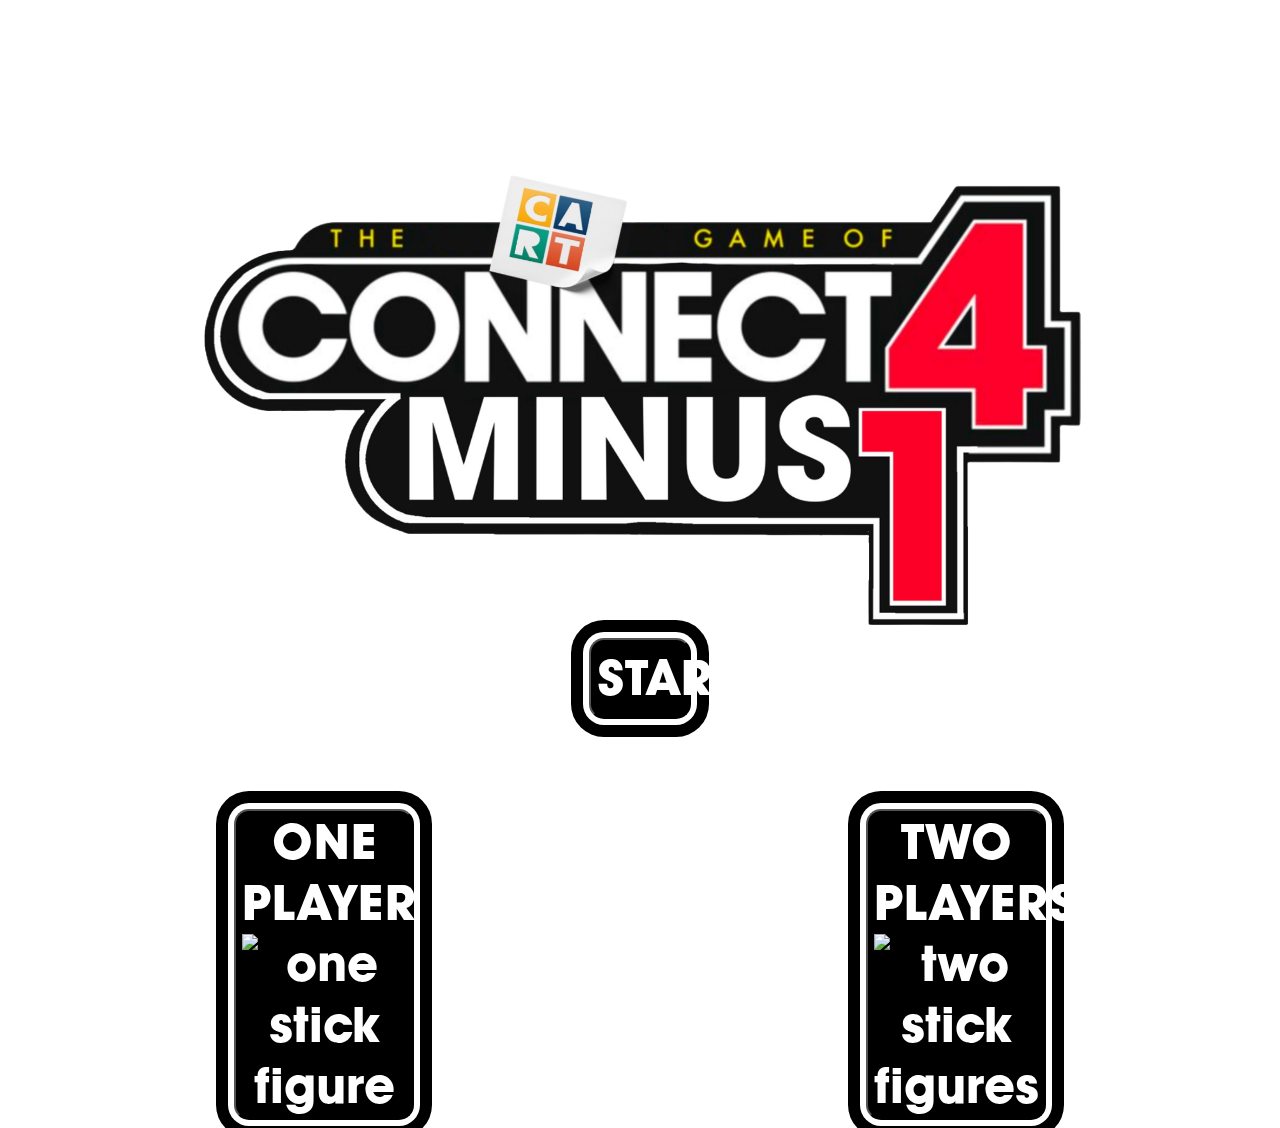
==== uwu.html @ 3172dcb9 "March 8 Live Share session" ====
<!DOCTYPE html>
<html lang="en">
<head>
    <meta charset="UTF-8">
    <meta http-equiv="X-UA-Compatible" content="IE=edge">
    <meta name="viewport" content="width=device-width, initial-scale=1.0">
    <title>Connect 4 Minus 1</title>
    <script type="module" src="js/index.js"></script>
    <link rel="stylesheet" href="style.css">
</head>

<body> 


    <div class="flex"> 
        <!-- the above is a test -->
        <img class="game-logo" src="img/game_logo.png" alt="Connect 4 Minus 1 logo">
    </div>
    <div class="flex">
        <button class="start" id="start">
            START
        </button>
    </div>
    <div class="flex-50">
        <button class="start" id="player">
            ONE PLAYER
            <img src="img/one_player_logo.png" alt="one stick figure">
        </button>
        <button class="start" id="player">
            TWO PLAYERS
            <img src="img/two_player_logo.png" alt="two stick figures">
        </button>
</body>

</html>
---- style.css ----
@font-face {
    font-family: 'Avant Garde Gothic';
    src: url('assets/fonts/AvantGardeGothic.otf');
}

html {
    font-family: 'Avant Garde Gothic';
}

* {
}

.grid {
    display: grid;
    grid-template-columns: auto auto auto auto auto auto auto;
    background-color: #3a71b5;
    width: 700px;
    padding: 10px;
}

.grid-column {
    display: grid;
    grid-template-rows: auto auto auto auto auto auto;
    height: 600px;
}

.grid-column {
    transition: background-color 200ms ease;
}

.grid-column:hover {
    background-color: #376297;
}

.grid-space {
    margin: 5%;
    border-radius: 50%;
    background-color: white;
}

/* .grid-space:hover::after {
    content: '';
    display: block;
    position: relative;
    top: 0;
    left: 0;
    width: 100%;
    height: 100%;
    border-radius: 50%;
    background-color: #d15d5d;
} */

.flex {
    width: 100%;
    display: flex;
    justify-content: center;
}

.game-logo {
    max-width: 100%;
    height: 70vh;
}

.red-piece::before {
    content: '';
    display: block;
    position: relative;
    top: 0;
    left: 0;
    width: 100%;
    height: 100%;
    border-radius: 50%;
    background-color: #d15d5d;
}

.yellow-piece::before {
    content: '';
    display: block;
    position: relative;
    top: 0;
    left: 0;
    width: 100%;
    height: 100%;
    border-radius: 50%;
    background-color: #eabc64;
}

.flex-50 {
    width: 100%;
    display: flex;
    justify-content: space-around;
    margin-top: 10vh;
}

.start {
    background-color: black;
    color: white;
    font-family: 'Avant Garde Gothic';
    box-shadow: 0 0 0 6px white, 0 0 0 18px black;
    border-radius: 15px;
}

#start {
    width: 8vw;
    height: 9vh;
    font-size: 50px;
}

#player {
    width: 14vw;
    height: auto;
    font-size: 50px;
}

#reset {
    padding-block: 0.5em;
    padding-inline: 1em;
}
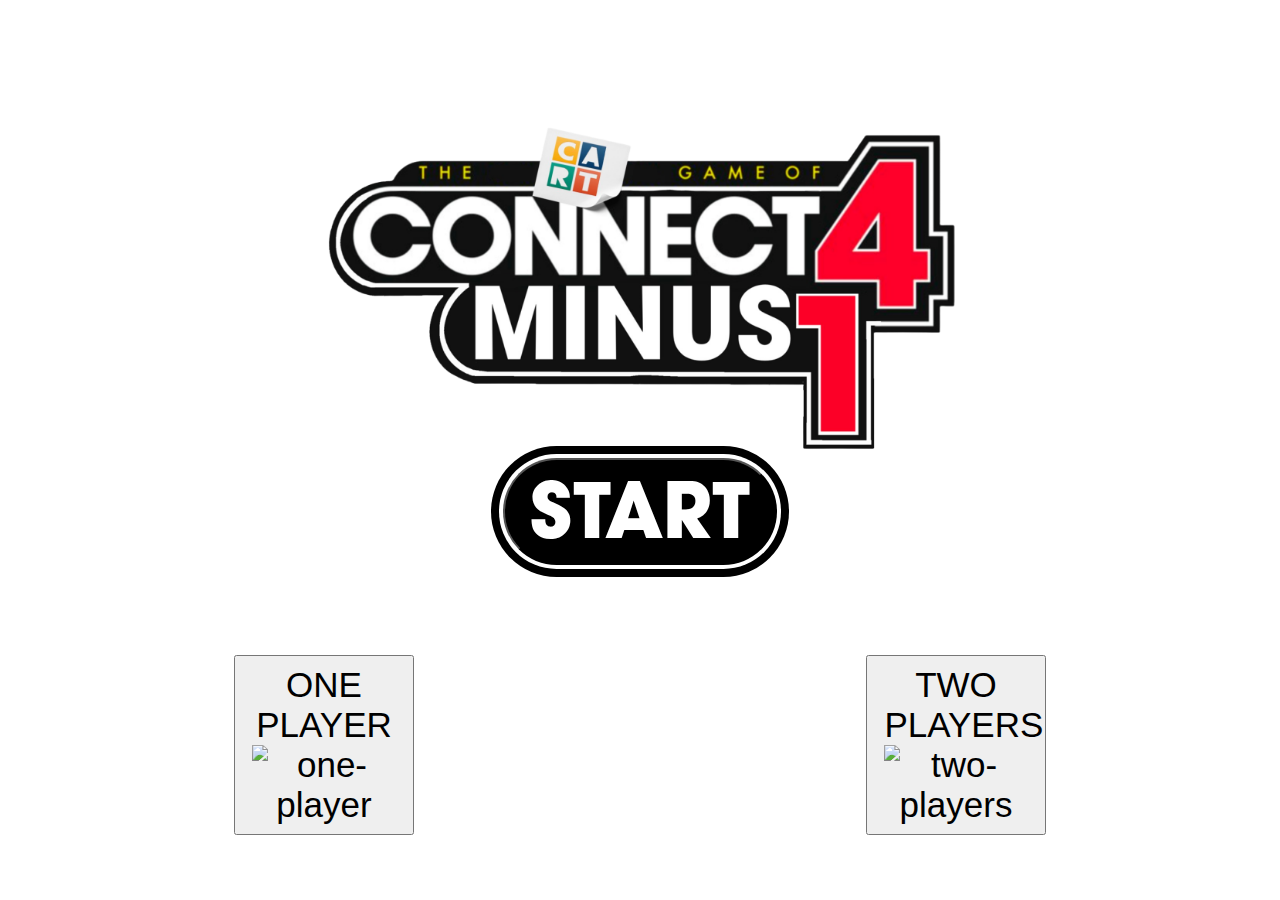
==== commit 5a592598: "Change the start page" ====
--- a/uwu.html
+++ b/uwu.html
@@ -1,5 +1,6 @@
 <!DOCTYPE html>
 <html lang="en">
+
 <head>
     <meta charset="UTF-8">
     <meta http-equiv="X-UA-Compatible" content="IE=edge">
@@ -9,26 +10,26 @@
     <link rel="stylesheet" href="style.css">
 </head>
 
-<body> 
+<body>
 
 
-    <div class="flex"> 
+    <div class="flex">
         <!-- the above is a test -->
         <img class="game-logo" src="img/game_logo.png" alt="Connect 4 Minus 1 logo">
     </div>
     <div class="flex">
         <button class="start" id="start">
-            START
+            <B>START</B>
         </button>
     </div>
     <div class="flex-50">
-        <button class="start" id="player">
+        <button class="players" id="player">
             ONE PLAYER
-            <img src="img/one_player_logo.png" alt="one stick figure">
+            <img src="img/one_player_logo.png" alt="one-player">
         </button>
-        <button class="start" id="player">
+        <button class="players" id="player">
             TWO PLAYERS
-            <img src="img/two_player_logo.png" alt="two stick figures">
+            <img src="img/two_player_logo.png" alt="two-players">
         </button>
 </body>
 
--- a/style.css
+++ b/style.css
@@ -5,9 +5,6 @@
 
 html {
     font-family: 'Avant Garde Gothic';
-}
-
-* {
 }
 
 .grid {
@@ -58,7 +55,7 @@
 
 .game-logo {
     max-width: 100%;
-    height: 70vh;
+    height: 50vh;
 }
 
 .red-piece::before {
@@ -96,23 +93,24 @@
     background-color: black;
     color: white;
     font-family: 'Avant Garde Gothic';
-    box-shadow: 0 0 0 6px white, 0 0 0 18px black;
-    border-radius: 15px;
+    box-shadow: 0 0 0 4px white, 0 0 0 12px black;
+    border-radius: 80px;
+    padding: 0.2rem 1.5rem;
+    font-size: 80px;
 }
 
-#start {
-    width: 8vw;
-    height: 9vh;
-    font-size: 50px;
-}
+/* .start B {
+    letter-spacing: 0.05em;
+} */
 
-#player {
+.players {
     width: 14vw;
     height: auto;
-    font-size: 50px;
+    font-size: 35px;
+    padding: 0.5rem 1rem;
 }
 
 #reset {
     padding-block: 0.5em;
     padding-inline: 1em;
-}+}
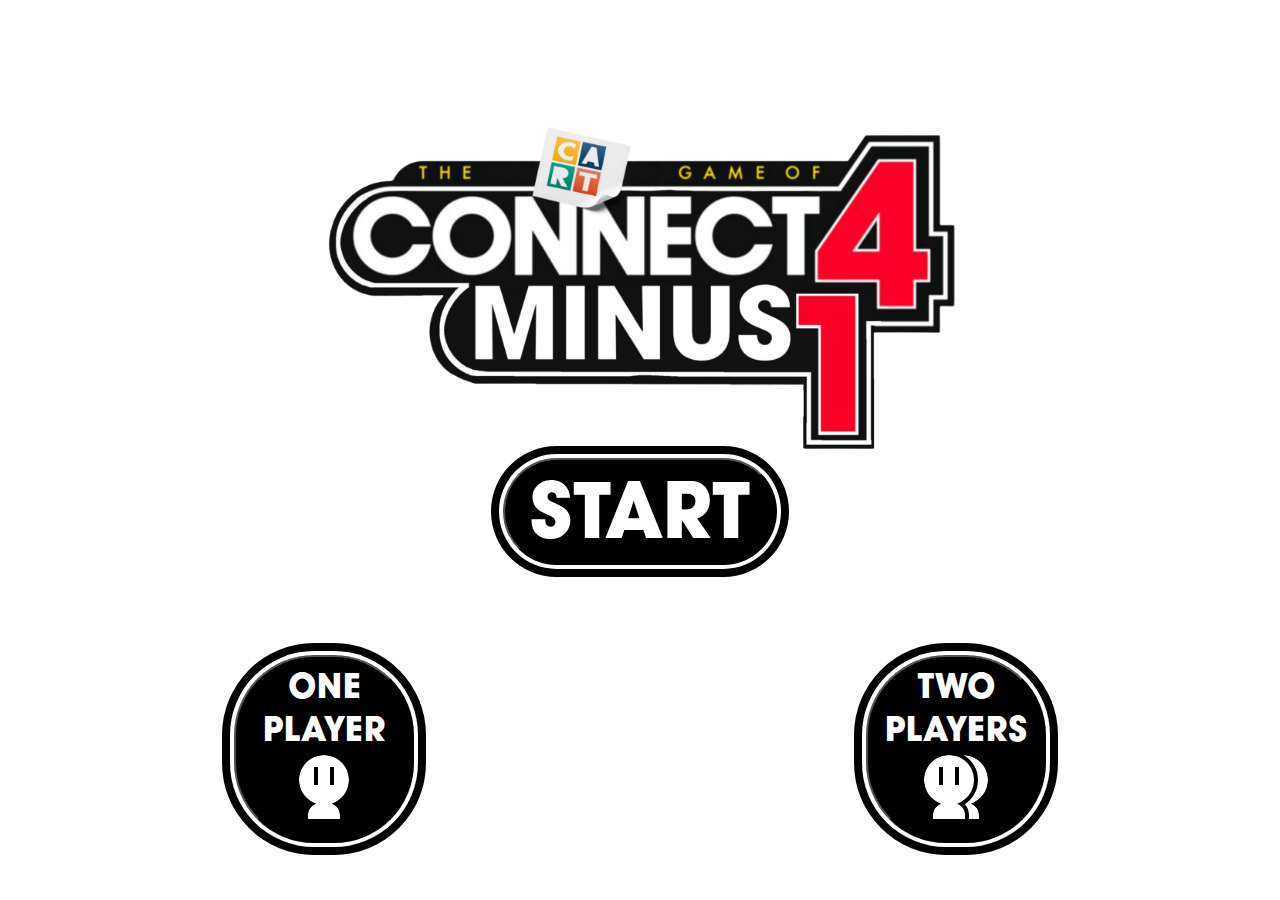
==== commit 97aeafe0: "Setup game JS" ====
--- a/uwu.html
+++ b/uwu.html
@@ -23,13 +23,13 @@
         </button>
     </div>
     <div class="flex-50">
-        <button class="players" id="player">
+        <button class="players" id="one-player">
             ONE PLAYER
-            <img src="img/one_player_logo.png" alt="one-player">
+            <img src="img/one_player.svg" alt="one-player">
         </button>
-        <button class="players" id="player">
+        <button class="players" id="two-players">
             TWO PLAYERS
-            <img src="img/two_player_logo.png" alt="two-players">
+            <img src="img/two_players.svg" alt="two-players">
         </button>
 </body>
 
--- a/style.css
+++ b/style.css
@@ -23,6 +23,10 @@
 
 .grid-column {
     transition: background-color 200ms ease;
+}
+
+.grid-column {
+    border-radius: 1rem;
 }
 
 .grid-column:hover {
@@ -108,6 +112,11 @@
     height: auto;
     font-size: 35px;
     padding: 0.5rem 1rem;
+    background-color: black;
+    color: white;
+    font-family: 'Avant Garde Gothic';
+    box-shadow: 0 0 0 4px white, 0 0 0 12px black;
+    border-radius: 80px;
 }
 
 #reset {
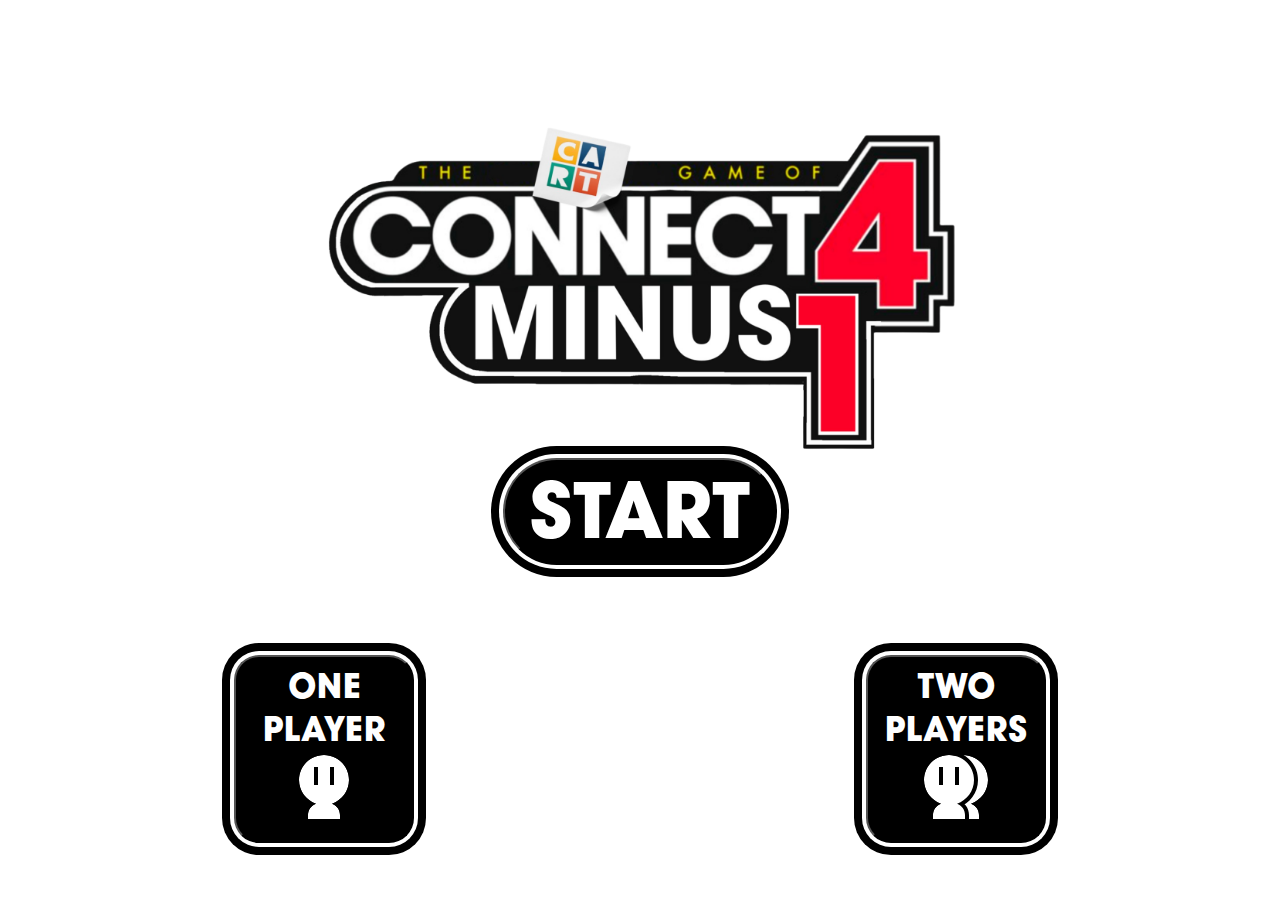
==== commit 58aaab45: "Fix HTML syntax" ====
--- a/uwu.html
+++ b/uwu.html
@@ -31,6 +31,7 @@
             TWO PLAYERS
             <img src="img/two_players.svg" alt="two-players">
         </button>
+    </div>
 </body>
 
 </html>--- a/style.css
+++ b/style.css
@@ -116,7 +116,7 @@
     color: white;
     font-family: 'Avant Garde Gothic';
     box-shadow: 0 0 0 4px white, 0 0 0 12px black;
-    border-radius: 80px;
+    border-radius: 25px;
 }
 
 #reset {
